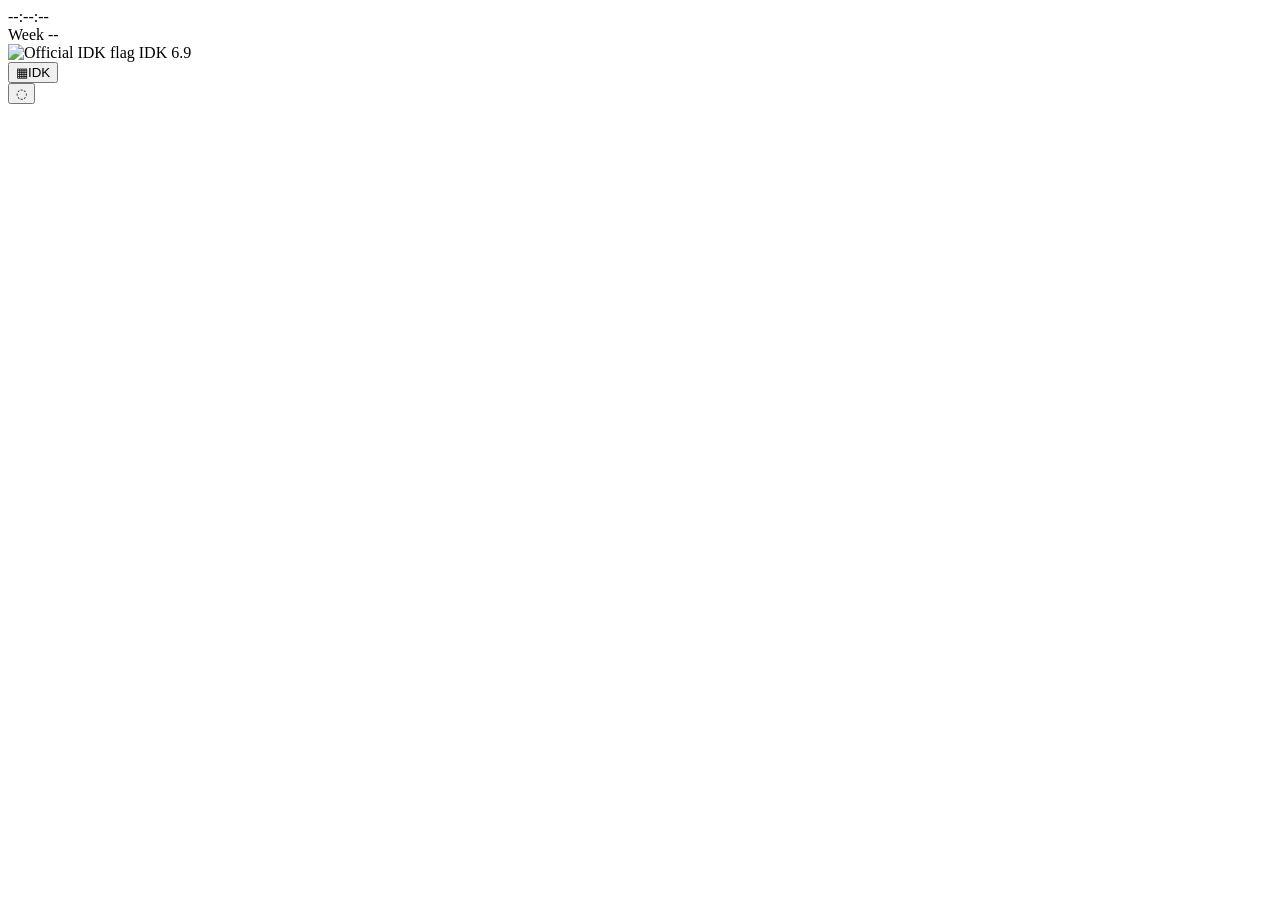
==== desktop.html @ f0ab27de "Add files via upload" ====
<!DOCTYPE html>
<html lang="en">
<head>
<meta charset="utf-8">
<meta name="viewport" content="width=device-width, initial-scale=1">
<title>IDK 6.9</title>
<link rel="icon" href="assets/ugs-icon.jpeg">
<link rel="stylesheet" href="css/style.css">
</head>
<body>
  <div id="desktop">
    <div id="busy-cursor" aria-hidden="true"><span></span></div>
    <section id="account-lock" hidden aria-labelledby="account-lock-title">
      <div class="account-lock-card">
        <img id="account-lock-avatar" alt="">
        <div class="account-lock-kicker">Saved desktop account</div>
        <h1 id="account-lock-title">Welcome back</h1>
        <p>Enter your password to unlock this desktop.</p>
        <form id="account-lock-form">
          <input id="account-lock-password" type="password" autocomplete="current-password" placeholder="Password" required>
          <button class="btn" type="submit">Unlock</button>
        </form>
        <div id="account-lock-error" class="account-lock-error" aria-live="polite"></div>
      </div>
    </section>
    <div id="clock">
      <div id="clock-time">--:--:--</div>
      <div id="clock-date"></div>
      <div id="clock-week">Week --</div>
    </div>

    <div id="flag-badge" title="Official IDK flag">
      <img src="assets/official-flag.jpg" alt="Official IDK flag">
      <span>IDK 6.9</span>
    </div>

    <button id="account-badge" type="button" hidden aria-label="Open account settings">
      <span class="account-avatar"><img id="account-avatar-image" alt=""></span>
      <span class="account-copy"><strong id="account-name-label">Guest</strong><small>Saved account</small></span>
    </button>

    <button id="start-toggle" type="button" aria-expanded="false" aria-controls="start-menu">
      <span class="start-mark">▦</span><span>IDK</span>
    </button>
    <section id="start-menu" hidden aria-label="Start menu">
      <div class="start-heading"><strong>IDK 6.9</strong><span>Applications</span></div>
      <input id="start-search" class="field" type="search" placeholder="Search apps…" aria-label="Search apps">
      <div class="recent-heading"><span>Recent</span></div>
      <div id="start-recent" class="recent-apps"></div>
      <div id="start-apps"></div>
    </section>

    <div id="icons"></div>
    <div id="windows"></div>

      <div id="dock"></div>
      <div id="notifications" aria-live="polite" aria-atomic="false"></div>
      <button id="notification-toggle" type="button" aria-expanded="false" aria-controls="notifications-panel" aria-label="Open notifications">
        <span>◌</span><b id="notification-count" hidden>0</b>
      </button>
      <section id="notifications-panel" hidden aria-label="Notifications">
        <div class="notification-panel-heading"><strong>Notifications</strong><button id="notifications-clear" type="button">Clear all</button></div>
        <div id="notification-list"></div>
      </section>
    </div>

  <template id="window-template">
    <section class="window">
      <header class="titlebar">
        <span class="title"></span>
        <div class="controls">
          <button class="ctrl min" title="Minimize">&#8211;</button>
          <button class="ctrl max" title="Maximize">&#9723;</button>
          <button class="ctrl close" title="Close">&times;</button>
        </div>
      </header>
      <div class="content"></div>
      <div class="resizer"></div>
    </section>
  </template>

  <script src="js/proxy.js"></script>
  <script src="js/system-apps.js"></script>
  <script src="js/apps.js"></script>
  <script src="js/os.js"></script>
</body>
</html>
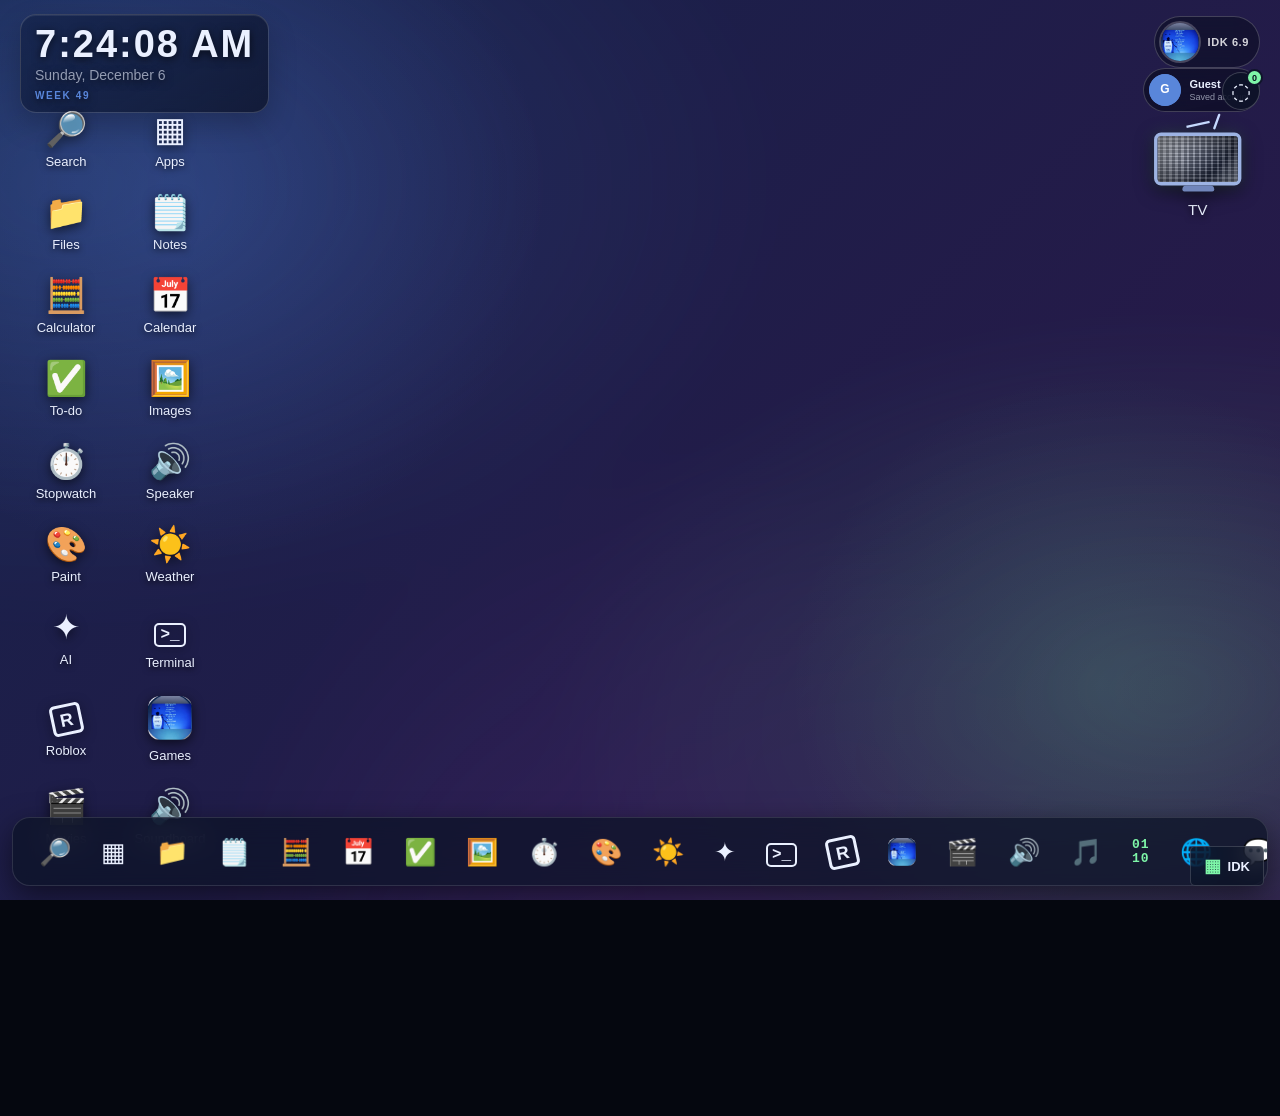
==== commit f51c39ed: "Add files via upload" ====
--- a/desktop.html
+++ b/desktop.html
@@ -4,8 +4,8 @@
 <meta charset="utf-8">
 <meta name="viewport" content="width=device-width, initial-scale=1">
 <title>IDK 6.9</title>
-<link rel="icon" href="assets/ugs-icon.jpeg">
-<link rel="stylesheet" href="css/style.css">
+<link rel="icon" href="ugs-icon.jpeg">
+<link rel="stylesheet" href="style.css">
 </head>
 <body>
   <div id="desktop">
@@ -30,7 +30,7 @@
     </div>
 
     <div id="flag-badge" title="Official IDK flag">
-      <img src="assets/official-flag.jpg" alt="Official IDK flag">
+      <img src="official-flag.jpg" alt="Official IDK flag">
       <span>IDK 6.9</span>
     </div>
 
@@ -79,9 +79,9 @@
     </section>
   </template>
 
-  <script src="js/proxy.js"></script>
-  <script src="js/system-apps.js"></script>
-  <script src="js/apps.js"></script>
-  <script src="js/os.js"></script>
+  <script src="proxy.js"></script>
+  <script src="system-apps.js"></script>
+  <script src="apps.js"></script>
+  <script src="os.js"></script>
 </body>
 </html>
--- a/style.css
+++ b/style.css
@@ -0,0 +1,900 @@
+:root {
+  --accent: #5986da;
+  --panel: rgba(12, 18, 38, 0.72);
+  --panel-solid: #0d1226;
+  --text: #eaf0ff;
+  --muted: rgba(234, 240, 255, 0.6);
+}
+
+#desktop[data-theme="neon"] { --accent: #7ef6a8; --panel: rgba(3, 24, 28, .78); --panel-solid: #061c22; }
+#desktop[data-theme="sunset"] { --accent: #ff9b62; --panel: rgba(39, 18, 34, .78); --panel-solid: #261326; --text: #fff1e9; }
+#desktop[data-theme="mono"] { --accent: #d7d7d7; --panel: rgba(25, 25, 25, .82); --panel-solid: #171717; --text: #f2f2f2; --muted: rgba(242, 242, 242, .6); }
+#desktop[data-theme="ocean"] { --accent: #55d6ff; --panel: rgba(5, 28, 49, .8); --panel-solid: #071d32; --text: #e5f8ff; --muted: rgba(229, 248, 255, .62); }
+#desktop[data-theme="forest"] { --accent: #a5e85f; --panel: rgba(12, 35, 24, .8); --panel-solid: #0b2118; --text: #f0ffe8; --muted: rgba(240, 255, 232, .62); }
+#desktop[data-theme="candy"] { --accent: #ff71c8; --panel: rgba(48, 19, 58, .8); --panel-solid: #291333; --text: #fff0fb; --muted: rgba(255, 240, 251, .64); }
+
+* { box-sizing: border-box; }
+
+html, body {
+  margin: 0;
+  height: 100%;
+  overflow: hidden;
+  font-family: -apple-system, BlinkMacSystemFont, "Segoe UI", Arial, sans-serif;
+  color: var(--text);
+  background: #05070f;
+  user-select: none;
+}
+
+#desktop { 
+  position: relative;
+  isolation: isolate;
+  height: 100%;
+  width: 100%;
+  background-image: var(--wallpaper, linear-gradient(135deg, #16224a, #2b1748));
+  background-size: cover;
+  background-position: center;
+}
+
+#account-lock {
+  position: absolute;
+  inset: 0;
+  z-index: 100;
+  display: grid;
+  place-items: center;
+  padding: 24px;
+  background: rgba(3, 6, 18, .72);
+  backdrop-filter: blur(22px);
+}
+#account-lock[hidden] { display: none; }
+.account-lock-card { width: min(380px, 100%); padding: 30px; border: 1px solid rgba(255, 255, 255, .2); border-radius: 18px; background: linear-gradient(145deg, rgba(24, 37, 78, .92), rgba(7, 12, 29, .92)); box-shadow: 0 24px 70px rgba(0, 0, 0, .45); text-align: center; }
+.account-lock-card img { width: 82px; height: 82px; margin-bottom: 16px; border: 3px solid rgba(255, 255, 255, .2); border-radius: 50%; object-fit: cover; }
+.account-lock-kicker { color: var(--accent); font-size: 10px; font-weight: 800; letter-spacing: 1.8px; text-transform: uppercase; }
+.account-lock-card h1 { margin: 7px 0 5px; font-size: 24px; }
+.account-lock-card p { margin: 0 0 20px; color: var(--muted); font-size: 12px; }
+.account-lock-card form { display: flex; gap: 8px; }
+.account-lock-card input { flex: 1; min-width: 0; padding: 10px 12px; border: 1px solid rgba(255, 255, 255, .2); border-radius: 9px; outline: 0; color: var(--text); background: rgba(0, 0, 0, .25); font: inherit; }
+.account-lock-card input:focus { border-color: var(--accent); }
+.account-lock-error { min-height: 18px; margin-top: 10px; color: #ff9c9c; font-size: 11px; }
+
+#desktop::before {
+  position: absolute;
+  inset: 0;
+  z-index: -1;
+  background: radial-gradient(circle at 14% 22%, rgba(86, 143, 255, .2), transparent 28%), radial-gradient(circle at 86% 76%, rgba(126, 246, 168, .12), transparent 24%);
+  content: '';
+  pointer-events: none;
+  animation: ambient-drift 16s ease-in-out infinite alternate;
+}
+
+#desktop::after {
+  position: absolute;
+  inset: -24%;
+  z-index: -1;
+  background: radial-gradient(ellipse at 20% 30%, rgba(89, 134, 218, .24), transparent 34%), radial-gradient(ellipse at 78% 68%, rgba(126, 246, 168, .18), transparent 30%), radial-gradient(ellipse at 50% 100%, rgba(211, 103, 255, .14), transparent 36%);
+  content: '';
+  filter: blur(22px);
+  opacity: .8;
+  animation: desktop-aurora 24s ease-in-out infinite alternate;
+  pointer-events: none;
+}
+
+#desktop.loading, #desktop.loading * { cursor: progress !important; }
+#busy-cursor {
+  position: fixed;
+  z-index: 1000;
+  width: 22px;
+  height: 22px;
+  pointer-events: none;
+  opacity: 0;
+  transform: scale(.7);
+  transition: opacity .15s ease, transform .15s ease;
+}
+#busy-cursor.show { opacity: 1; transform: scale(1); }
+#busy-cursor span {
+  display: block;
+  width: 16px;
+  height: 16px;
+  border: 3px solid rgba(255,255,255,.42);
+  border-top-color: #66baff;
+  border-right-color: #2d8cff;
+  border-radius: 50%;
+  box-shadow: 0 0 8px rgba(45,140,255,.85);
+  animation: busy-spin .8s linear infinite;
+}
+
+#clock {
+  position: absolute;
+  top: 14px;
+  left: 20px;
+  padding: 10px 14px 11px;
+  border: 1px solid rgba(255, 255, 255, .16);
+  border-radius: 16px;
+  background: linear-gradient(145deg, rgba(20, 35, 74, .75), rgba(7, 11, 26, .64));
+  backdrop-filter: blur(14px);
+  box-shadow: 0 12px 28px rgba(0, 0, 0, .22), inset 0 1px 0 rgba(255, 255, 255, .08);
+  text-shadow: 0 2px 8px rgba(0, 0, 0, 0.7);
+  pointer-events: none;
+}
+
+#clock-time { font-size: 38px; font-weight: 700; font-variant-numeric: tabular-nums; letter-spacing: 2px; line-height: 1; }
+#clock-date { font-size: 14px; color: var(--muted); margin-top: 4px; }
+#clock-week { margin-top: 7px; color: var(--accent); font-size: 10px; font-weight: 800; letter-spacing: 1.6px; text-transform: uppercase; }
+
+#flag-badge {
+  position: absolute;
+  top: 16px;
+  right: 20px;
+  z-index: 1;
+  display: flex;
+  align-items: center;
+  gap: 9px;
+  padding: 6px 10px 6px 6px;
+  border: 1px solid rgba(255, 255, 255, .2);
+  border-radius: 999px;
+  background: rgba(5, 9, 22, .46);
+  backdrop-filter: blur(10px);
+  color: rgba(255, 255, 255, .82);
+  font-size: 11px;
+  font-weight: 700;
+  letter-spacing: .6px;
+}
+#flag-badge img { width: 38px; height: 38px; border-radius: 50%; object-fit: cover; box-shadow: 0 0 0 2px rgba(255, 255, 255, .22); }
+
+#account-badge {
+  position: absolute;
+  top: 68px;
+  right: 20px;
+  z-index: 2;
+  display: flex;
+  align-items: center;
+  gap: 8px;
+  max-width: 210px;
+  padding: 5px 10px 5px 5px;
+  border: 1px solid rgba(255, 255, 255, .2);
+  border-radius: 999px;
+  color: var(--text);
+  background: rgba(5, 9, 22, .52);
+  backdrop-filter: blur(10px);
+  font: inherit;
+  text-align: left;
+  cursor: pointer;
+}
+#account-badge:hover, #account-badge:focus-visible { border-color: var(--accent); outline: none; background: rgba(5, 9, 22, .72); }
+.account-avatar, .account-avatar img { display: block; width: 32px; height: 32px; border-radius: 50%; }
+.account-avatar { flex: 0 0 32px; overflow: hidden; background: var(--accent); }
+.account-avatar img { object-fit: cover; }
+.account-copy { display: flex; min-width: 0; flex-direction: column; gap: 2px; }
+.account-copy strong, .account-copy small { overflow: hidden; text-overflow: ellipsis; white-space: nowrap; }
+.account-copy strong { font-size: 11px; }
+.account-copy small { color: var(--muted); font-size: 9px; }
+
+#start-toggle {
+  position: absolute;
+  bottom: 14px;
+  right: 16px;
+  z-index: 40;
+  display: flex;
+  align-items: center;
+  gap: 7px;
+  padding: 10px 13px;
+  border: 1px solid rgba(255, 255, 255, .16);
+  border-radius: 5px;
+  color: var(--text);
+  background: var(--panel);
+  backdrop-filter: blur(14px);
+  font-family: inherit;
+  font-size: 13px;
+  font-weight: 700;
+  cursor: pointer;
+  transition: transform .15s ease, background .15s ease;
+}
+#start-toggle:hover, #start-toggle[aria-expanded="true"] { transform: translateY(-2px); background: rgba(89, 134, 218, .42); }
+.start-mark { color: #7ef6a8; font-size: 18px; line-height: 1; }
+#start-menu {
+  position: absolute;
+  bottom: 70px;
+  right: 16px;
+  z-index: 39;
+  width: min(390px, calc(100% - 32px));
+  max-height: min(620px, 72vh);
+  padding: 14px;
+  overflow: auto;
+  border: 1px solid rgba(255, 255, 255, .16);
+  border-radius: 5px;
+  background: linear-gradient(180deg, rgba(32, 95, 176, .98), rgba(10, 39, 94, .98));
+  box-shadow: 0 22px 60px rgba(0, 0, 0, .55), inset 0 0 0 1px rgba(255, 255, 255, .1);
+  backdrop-filter: blur(18px);
+  animation: start-menu-in .2s cubic-bezier(.22, 1, .36, 1) both;
+}
+.start-heading { display: flex; align-items: baseline; justify-content: space-between; gap: 10px; margin: -14px -14px 12px; padding: 12px 14px; background: linear-gradient(90deg, #0b5ec7, #4a9df3); color: #fff; text-shadow: 0 1px 2px rgba(0, 0, 0, .35); }
+.start-heading span { color: var(--muted); font-size: 11px; }
+#start-menu > .field { width: 100%; margin-bottom: 10px; }
+#start-apps { display: grid; grid-template-columns: repeat(2, minmax(0, 1fr)); gap: 7px; }
+.start-app { display: flex; align-items: center; gap: 8px; min-width: 0; padding: 9px; border: 1px solid rgba(255, 255, 255, .09); border-radius: 9px; color: var(--text); background: rgba(255, 255, 255, .06); text-align: left; font: inherit; cursor: pointer; transition: transform .12s ease, background .12s ease; }
+.start-app:hover { transform: translateY(-2px); background: rgba(89, 134, 218, .3); }
+.start-app.danger:hover { background: rgba(238, 95, 86, .35); }
+.start-app-glyph { display: grid; flex: 0 0 24px; place-items: center; font-size: 19px; }
+.recent-heading { margin: 8px 3px 6px; color: rgba(255, 255, 255, .72); font-size: 10px; font-weight: 800; letter-spacing: 1px; text-transform: uppercase; }
+.recent-apps { display: grid; grid-template-columns: repeat(2, minmax(0, 1fr)); gap: 7px; margin-bottom: 12px; }
+.recent-app { display: flex; align-items: center; gap: 8px; min-width: 0; padding: 8px; border: 1px solid rgba(255, 255, 255, .12); border-radius: 5px; color: #fff; background: rgba(0, 0, 0, .16); text-align: left; font: inherit; cursor: pointer; }
+.recent-app:hover { background: rgba(255, 255, 255, .14); }
+.recent-app-glyph { display: grid; flex: 0 0 24px; place-items: center; font-size: 18px; }
+.recent-empty { grid-column: 1 / -1; padding: 8px 2px; color: rgba(255, 255, 255, .55); font-size: 11px; }
+
+#notifications { position: absolute; top: 74px; right: 18px; z-index: 80; display: flex; width: min(330px, calc(100% - 36px)); flex-direction: column; gap: 8px; pointer-events: none; }
+.notification { position: relative; padding: 12px 34px 12px 13px; border: 1px solid rgba(126, 246, 168, .3); border-radius: 11px; background: rgba(8, 14, 29, .9); box-shadow: 0 12px 28px rgba(0, 0, 0, .35); backdrop-filter: blur(12px); pointer-events: auto; animation: notification-in .25s cubic-bezier(.22, 1, .36, 1) both; }
+.notification strong { display: block; margin-bottom: 4px; color: #7ef6a8; font-size: 12px; }
+.notification p { margin: 0; color: var(--text); font-size: 12px; line-height: 1.4; }
+.notification-close { position: absolute; top: 7px; right: 8px; border: 0; color: var(--muted); background: none; font-size: 18px; cursor: pointer; }
+#notification-toggle { position: absolute; top: 72px; right: 20px; z-index: 39; display: grid; width: 38px; height: 38px; place-items: center; border: 1px solid rgba(255, 255, 255, .2); border-radius: 50%; color: var(--text); background: var(--panel); backdrop-filter: blur(12px); font-size: 23px; cursor: pointer; }
+#notification-toggle:hover, #notification-toggle[aria-expanded="true"] { background: rgba(89, 134, 218, .42); }
+#notification-toggle b { position: absolute; top: -4px; right: -4px; display: grid; min-width: 17px; height: 17px; place-items: center; border: 2px solid #10152b; border-radius: 999px; color: #081020; background: #7ef6a8; font-size: 9px; }
+#notifications-panel { position: absolute; top: 116px; right: 18px; z-index: 79; width: min(350px, calc(100% - 36px)); max-height: min(520px, calc(100% - 150px)); overflow: auto; border: 1px solid rgba(255, 255, 255, .16); border-radius: 14px; background: rgba(8, 14, 29, .94); box-shadow: 0 22px 60px rgba(0, 0, 0, .55); backdrop-filter: blur(18px); }
+.notification-panel-heading { display: flex; align-items: center; justify-content: space-between; padding: 14px; border-bottom: 1px solid rgba(255, 255, 255, .1); }
+.notification-panel-heading strong { font-size: 14px; }
+.notification-panel-heading button { border: 0; color: var(--muted); background: none; font: inherit; font-size: 11px; cursor: pointer; }
+.notification-panel-heading button:hover { color: var(--text); }
+#notification-list { display: flex; flex-direction: column; }
+.notification-center-item { position: relative; padding: 12px 14px 11px; border-bottom: 1px solid rgba(255, 255, 255, .08); }
+.notification-center-item strong { display: block; margin-bottom: 4px; color: #7ef6a8; font-size: 12px; }
+.notification-center-item p { margin: 0 0 6px; color: var(--text); font-size: 12px; line-height: 1.4; }
+.notification-center-item time { color: var(--muted); font-size: 10px; }
+
+#icons {
+  position: absolute;
+  top: 106px;
+  left: 20px;
+  display: grid;
+  grid-template-columns: repeat(2, var(--icon-size, 92px));
+  gap: 14px 12px;
+  max-height: calc(100% - 150px);
+  overflow-y: auto;
+}
+
+.desktop-icon {
+  width: var(--icon-size, 92px);
+  background: none;
+  border: 0;
+  color: var(--text);
+  cursor: pointer;
+  display: flex;
+  flex-direction: column;
+  align-items: center;
+  gap: 8px;
+  padding: 6px;
+  border-radius: 12px;
+  font: inherit;
+  animation: desktop-item-in .42s cubic-bezier(.22, 1, .36, 1) both;
+  touch-action: none;
+}
+
+#desktop[data-icon-size="compact"] { --icon-size: 76px; }
+#desktop[data-icon-size="large"] { --icon-size: 110px; }
+
+.desktop-icon:nth-child(2) { animation-delay: .04s; }
+.desktop-icon:nth-child(3) { animation-delay: .08s; }
+.desktop-icon:nth-child(4) { animation-delay: .12s; }
+.desktop-icon:nth-child(5) { animation-delay: .16s; }
+.desktop-icon:nth-child(6) { animation-delay: .2s; }
+.desktop-icon:nth-child(7) { animation-delay: .24s; }
+.desktop-icon:nth-child(8) { animation-delay: .28s; }
+.desktop-icon:nth-child(9) { animation-delay: .32s; }
+
+.desktop-icon:hover, .desktop-icon:focus-visible { background: rgba(255, 255, 255, 0.12); outline: none; }
+.desktop-icon.dragging { opacity: .58; transform: scale(.94); }
+#icons.dragging .desktop-icon:not(.dragging) { transition: transform .12s ease; }
+.desktop-icon .glyph { font-size: 34px; line-height: 1; filter: drop-shadow(0 3px 6px rgba(0,0,0,.6)); }
+.desktop-icon .glyph img { width: 44px; height: 44px; border-radius: 12px; object-fit: cover; display: block; }
+.dock-btn img { width: 28px; height: 28px; border-radius: 8px; object-fit: cover; display: block; }
+.desktop-icon .label { font-size: 13px; text-shadow: 0 2px 6px rgba(0,0,0,.8); }
+.desktop-icon.tv-desktop .glyph { position: relative; display: block; width: 76px; height: 58px; filter: drop-shadow(0 4px 7px rgba(0,0,0,.65)); }
+#icons .desktop-icon.tv-desktop { position: fixed; top: 116px; right: 28px; z-index: 4; opacity: 1; animation: none; transform: scale(1.18); transform-origin: top right; }
+.tv-antenna { position: absolute; top: 0; left: 29px; width: 20px; height: 9px; border-top: 2px solid #c7d8ff; transform: rotate(-12deg); }
+.tv-antenna::after { position: absolute; top: -7px; right: -7px; width: 2px; height: 14px; border-radius: 2px; background: #c7d8ff; content: ''; transform: rotate(32deg); }
+.tv-screen { position: absolute; top: 8px; left: 1px; display: block; width: 74px; height: 45px; overflow: hidden; border: 3px solid #9db3e3; border-radius: 6px; background: #070b1c; box-shadow: inset 0 0 0 2px #151d3a, 0 0 12px rgba(126, 246, 168, .15); }
+.tv-screen iframe { display: block; width: 100%; height: 100%; border: 0; pointer-events: none; }
+.tv-static { display: block; width: 100%; height: 100%; background-color: #78839e; background-image: repeating-linear-gradient(0deg, rgba(255,255,255,.16) 0 1px, rgba(0,0,0,.16) 1px 3px), repeating-linear-gradient(90deg, rgba(255,255,255,.24) 0 2px, rgba(0,0,0,.2) 2px 5px), linear-gradient(135deg, #dce2ef, #28314b 45%, #b5c2dd 65%, #1a2440); background-size: 100% 100%, 100% 100%, 160% 160%; animation: tv-static .14s steps(3, end) infinite; }
+.tv-static::after { display: block; width: 100%; height: 100%; background: radial-gradient(ellipse at center, transparent 25%, rgba(0,0,0,.44)); content: ''; }
+.tv-screen.live::after { position: absolute; inset: 0; background: repeating-linear-gradient(180deg, transparent 0 6px, rgba(126, 246, 168, .11) 7px, transparent 8px); content: ''; opacity: .7; animation: tv-scan 2.8s linear infinite; pointer-events: none; }
+.tv-screen.live { border-color: #7ef6a8; box-shadow: 0 0 0 2px rgba(126, 246, 168, .18), 0 0 18px rgba(126, 246, 168, .35); }
+.tv-live .label { color: #7ef6a8; }
+.tv-stand { position: absolute; bottom: 0; left: 25px; width: 27px; height: 5px; border-radius: 4px 4px 2px 2px; background: #7186bb; }
+.tv-remote { display: flex; width: 78px; align-items: center; justify-content: center; gap: 3px; margin-top: 4px; flex-wrap: wrap; }
+.tv-remote[hidden] { display: none; }
+.tv-remote button { width: 22px; height: 20px; padding: 0; border: 1px solid rgba(255, 255, 255, .2); border-radius: 6px; color: var(--text); background: rgba(5, 9, 22, .72); font: inherit; font-size: 10px; cursor: pointer; }
+.tv-remote button:hover { border-color: rgba(126, 246, 168, .65); color: #7ef6a8; background: rgba(89, 134, 218, .45); }
+
+#dock {
+  position: absolute;
+  bottom: 14px;
+  left: 50%;
+  transform: translateX(-50%);
+  display: flex;
+  gap: 10px;
+  padding: 10px 16px;
+  background: var(--panel);
+  backdrop-filter: blur(14px);
+  border: 1px solid rgba(255, 255, 255, 0.12);
+  border-radius: 18px;
+  box-shadow: 0 10px 30px rgba(0, 0, 0, 0.5);
+  max-width: calc(100% - 24px);
+  overflow-x: auto;
+}
+
+#desktop[data-dock="left"] #dock, #desktop[data-dock="right"] #dock {
+  top: 14px;
+  bottom: 14px;
+  max-width: 86px;
+  flex-direction: column;
+  overflow-x: hidden;
+  overflow-y: auto;
+  transform: none;
+}
+#desktop[data-dock="left"] #dock { left: 14px; }
+#desktop[data-dock="right"] #dock { right: 14px; left: auto; }
+#desktop[data-dock="right"] #start-toggle { right: 110px; }
+#desktop[data-dock="right"] #start-menu { right: 110px; }
+
+.dock-btn {
+  background: none;
+  border: 0;
+  color: var(--text);
+  font-size: 26px;
+  line-height: 1;
+  padding: 8px 10px;
+  border-radius: 12px;
+  cursor: pointer;
+  animation: dock-item-in .36s cubic-bezier(.22, 1, .36, 1) both;
+  transition: transform .15s ease, background .15s ease;
+}
+
+.dock-btn:nth-child(2) { animation-delay: .04s; }
+.dock-btn:nth-child(3) { animation-delay: .08s; }
+.dock-btn:nth-child(4) { animation-delay: .12s; }
+.dock-btn:nth-child(5) { animation-delay: .16s; }
+.dock-btn:nth-child(6) { animation-delay: .2s; }
+.dock-btn:nth-child(7) { animation-delay: .24s; }
+.dock-btn:nth-child(8) { animation-delay: .28s; }
+.dock-btn:nth-child(9) { animation-delay: .32s; }
+.dock-btn:nth-child(10) { animation-delay: .36s; }
+
+.dock-btn:hover { transform: translateY(-6px) scale(1.1); background: rgba(255, 255, 255, 0.12); }
+.dock-btn.running { background: rgba(89, 134, 218, 0.35); }
+.dock-btn.danger:hover { background: rgba(238, 95, 86, 0.35); }
+.dock-media { display: flex; align-items: center; gap: 5px; min-width: 0; margin-left: 2px; padding-left: 9px; border-left: 1px solid rgba(255, 255, 255, .15); }
+.dock-media-btn { width: 27px; height: 27px; flex: 0 0 27px; padding: 0; border: 0; border-radius: 8px; color: var(--text); background: rgba(255, 255, 255, .08); font: inherit; font-size: 12px; cursor: pointer; }
+.dock-media-btn:hover { background: rgba(89, 134, 218, .45); }
+.dock-media-volume { width: 72px; accent-color: var(--accent); }
+.dock-media-label { display: block; max-width: 130px; overflow: hidden; color: var(--muted); font-size: 10px; text-overflow: ellipsis; white-space: nowrap; }
+#desktop[data-dock="left"] .dock-media, #desktop[data-dock="right"] .dock-media { flex-direction: column; margin: 2px 0 0; padding: 9px 0 0; border-top: 1px solid rgba(255, 255, 255, .15); border-left: 0; }
+#desktop[data-dock="left"] .dock-media-label, #desktop[data-dock="right"] .dock-media-label { max-width: 70px; }
+#desktop[data-dock="left"] .dock-media-volume, #desktop[data-dock="right"] .dock-media-volume { width: 62px; }
+.binary {
+  display: inline-block;
+  font-family: "SFMono-Regular", Menlo, Consolas, monospace;
+  font-size: 13px;
+  font-weight: 700;
+  line-height: 1.05;
+  letter-spacing: 1px;
+  color: #7ef6a8;
+}
+.desktop-icon .binary { font-size: 17px; }
+
+.player-app .audio { width: 100%; margin-bottom: 8px; }
+.player-app .now-playing { margin: 0 0 16px; font-size: 13px; overflow-wrap: anywhere; }
+.audio-visualizer { display: flex; align-items: end; justify-content: center; gap: 4px; height: 58px; margin: 4px 0 22px; padding: 8px 12px; border: 1px solid rgba(126, 246, 168, .14); border-radius: 12px; background: linear-gradient(180deg, rgba(126, 246, 168, .1), rgba(89, 134, 218, .05)); }
+.audio-bar { display: block; width: 5px; min-height: 8px; height: 12px; border-radius: 99px 99px 3px 3px; background: linear-gradient(180deg, #7ef6a8, var(--accent)); transition: height .1s ease-out; }
+.speaker-app { display: flex; min-height: 100%; flex-direction: column; align-items: center; gap: 16px; padding: 22px; background: radial-gradient(circle at 50% 0%, rgba(89, 134, 218, .2), transparent 52%), rgba(6, 11, 27, .45); text-align: center; }
+.speaker-title { margin: 0; font-size: 20px; }
+.speaker-status { max-width: 100%; overflow: hidden; color: var(--muted); font-size: 12px; text-overflow: ellipsis; white-space: nowrap; }
+.speaker-woofer { position: relative; display: grid; width: 250px; height: 250px; place-items: center; border: 2px solid rgba(255, 255, 255, .12); border-radius: 50%; background: radial-gradient(circle, rgba(0, 0, 0, .85) 0 42%, rgba(89, 134, 218, .22) 43% 44%, rgba(0, 0, 0, .4) 45% 64%, rgba(126, 246, 168, .12) 65% 66%, rgba(0, 0, 0, .42) 67%); box-shadow: 0 0 0 12px rgba(255, 255, 255, .035), 0 18px 45px rgba(0, 0, 0, .5); transform: scale(calc(1 + (var(--speaker-pulse, .34) * .08))); transition: transform .12s ease-out; }
+.speaker-woofer::before, .speaker-woofer::after { position: absolute; width: 100%; height: 100%; border: 1px solid rgba(126, 246, 168, .24); border-radius: inherit; content: ''; opacity: 0; }
+.speaker-app.playing .speaker-woofer::before { animation: speaker-ripple 1.45s ease-out infinite; }
+.speaker-app.playing .speaker-woofer::after { animation: speaker-ripple 1.45s .7s ease-out infinite; }
+.speaker-cone { width: 120px; height: 120px; border: 6px solid rgba(126, 246, 168, .7); border-radius: 50%; background: radial-gradient(circle at 42% 38%, #93ffbc, #1c7652 22%, #071020 64%); box-shadow: 0 0 30px rgba(126, 246, 168, calc(var(--speaker-pulse, .34) * .4)); }
+.speaker-app.playing .speaker-cone { animation: woofer-pulse .55s ease-in-out infinite alternate; }
+.speaker-level { width: min(320px, 100%); height: 7px; overflow: hidden; border-radius: 999px; background: rgba(255, 255, 255, .12); }
+.speaker-level span { display: block; width: 34%; height: 100%; border-radius: inherit; background: linear-gradient(90deg, var(--accent), #7ef6a8); transition: width .12s ease-out; }
+.speaker-spectrum { display: flex; align-items: end; justify-content: center; gap: 5px; width: min(320px, 100%); height: 46px; }
+.speaker-spectrum i { display: block; width: 7px; min-height: 8px; height: 10px; border-radius: 99px 99px 2px 2px; background: linear-gradient(180deg, #7ef6a8, var(--accent)); transition: height .12s ease-out; }
+.speaker-volume-label { display: flex; align-items: center; gap: 12px; width: min(320px, 100%); color: var(--muted); font-size: 12px; }
+.speaker-volume { flex: 1; accent-color: var(--accent); }
+
+.window {
+  position: absolute;
+  min-width: 320px;
+  min-height: 220px;
+  display: flex;
+  flex-direction: column;
+  background: var(--panel-solid);
+  border: 1px solid rgba(255, 255, 255, 0.14);
+  border-radius: 14px;
+  box-shadow: 0 24px 60px rgba(0, 0, 0, 0.6);
+  overflow: hidden;
+  animation: window-in .24s cubic-bezier(.22, 1, .36, 1) both;
+  transition: border-color .18s ease, box-shadow .18s ease;
+}
+
+.window.focused { border-color: rgba(126, 172, 255, .52); box-shadow: 0 26px 70px rgba(0, 0, 0, .7), 0 0 0 1px rgba(89, 134, 218, .18); }
+.window.minimized { display: none; }
+.window.maximized { top: 0 !important; left: 0 !important; width: 100% !important; height: calc(100% - 84px) !important; border-radius: 0; }
+.window.snapped-left, .window.snapped-right { top: 0 !important; width: 50% !important; height: calc(100% - 84px) !important; border-radius: 0; }
+.window.snapped-left { left: 0 !important; }
+.window.snapped-right { left: 50% !important; }
+
+.titlebar {
+  display: flex;
+  align-items: center;
+  justify-content: space-between;
+  gap: 12px;
+  padding: 8px 12px;
+  background: rgba(255, 255, 255, 0.07);
+  cursor: move;
+}
+
+.titlebar .title { font-size: 14px; font-weight: 600; }
+.controls { display: flex; gap: 6px; }
+
+.ctrl {
+  width: 22px;
+  height: 22px;
+  border: 0;
+  border-radius: 50%;
+  cursor: pointer;
+  color: #0b0f1c;
+  font-size: 13px;
+  line-height: 1;
+}
+
+.ctrl.min { background: #f6c344; }
+.ctrl.max { background: #4ec06a; }
+.ctrl.close { background: #ee5f56; }
+
+.content { flex: 1; overflow: auto; position: relative; }
+.content iframe { width: 100%; height: 100%; border: 0; background: #000; }
+
+.resizer {
+  position: absolute;
+  right: 0;
+  bottom: 0;
+  width: 16px;
+  height: 16px;
+  cursor: nwse-resize;
+}
+
+.app { padding: 14px; user-select: text; }
+.app h2 { margin: 0 0 12px; font-size: 18px; }
+.app p { color: var(--muted); line-height: 1.5; }
+
+.apps-hub { padding: 22px; }
+.apps-description { margin: -4px 0 18px; }
+.app-grid {
+  display: grid;
+  grid-template-columns: repeat(auto-fill, minmax(190px, 1fr));
+  gap: 12px;
+}
+.app-card {
+  display: flex;
+  align-items: center;
+  gap: 12px;
+  min-height: 76px;
+  padding: 12px;
+  border: 1px solid rgba(255, 255, 255, 0.12);
+  border-radius: 12px;
+  background: rgba(255, 255, 255, 0.07);
+  color: var(--text);
+  text-align: left;
+  font: inherit;
+  cursor: pointer;
+  transition: transform .15s ease, background .15s ease, border-color .15s ease;
+}
+.app-card:hover, .app-card:focus-visible {
+  transform: translateY(-2px);
+  background: rgba(89, 134, 218, 0.28);
+  border-color: rgba(126, 246, 168, 0.55);
+  outline: none;
+}
+.app-icon {
+  display: grid;
+  flex: 0 0 42px;
+  place-items: center;
+  width: 42px;
+  height: 42px;
+  border-radius: 11px;
+  background: linear-gradient(135deg, var(--accent), #7ef6a8);
+  color: #071020;
+  font-size: 22px;
+  font-weight: 800;
+}
+.app-card-copy { display: flex; flex-direction: column; gap: 4px; min-width: 0; }
+.app-card-copy strong { font-size: 14px; }
+.app-card-copy small { color: var(--muted); font-size: 11px; }
+.roblox-glyph {
+  display: inline-grid;
+  place-items: center;
+  width: 31px;
+  height: 31px;
+  border: 3px solid currentColor;
+  border-radius: 5px;
+  font-family: Arial, sans-serif;
+  font-size: 18px;
+  font-weight: 900;
+  transform: rotate(-12deg);
+}
+
+.toolbar {
+  position: sticky;
+  top: 0;
+  display: flex;
+  gap: 8px;
+  padding: 10px 12px;
+  background: var(--panel-solid);
+  border-bottom: 1px solid rgba(255, 255, 255, 0.1);
+  z-index: 2;
+}
+
+.toolbar input[type="search"], .field {
+  flex: 1;
+  padding: 9px 12px;
+  border-radius: 9px;
+  border: 1px solid rgba(255, 255, 255, 0.18);
+  background: rgba(255, 255, 255, 0.06);
+  color: var(--text);
+  font: inherit;
+}
+
+.count { align-self: center; font-size: 12px; color: var(--muted); white-space: nowrap; }
+
+.tile-grid {
+  display: grid;
+  grid-template-columns: repeat(auto-fill, minmax(180px, 1fr));
+  gap: 10px;
+  padding: 12px;
+}
+
+.tile {
+  display: grid;
+  grid-template-columns: auto 1fr;
+  align-items: center;
+  gap: 3px 10px;
+  background: rgba(89, 134, 218, 0.9);
+  border: 0;
+  color: #fff;
+  font: inherit;
+  text-align: left;
+  padding: 12px 14px;
+  border-radius: 10px;
+  cursor: pointer;
+  transition: transform .15s ease, background .15s ease;
+  overflow-wrap: anywhere;
+}
+
+.tile:hover { background: #79aadb; transform: translateY(-2px); }
+.tile-icon { display: grid; grid-row: span 2; width: 42px; height: 42px; place-items: center; font-size: 24px; line-height: 1; }
+.tile-icon img { display: block; width: 42px; height: 42px; border-radius: 9px; object-fit: cover; box-shadow: 0 4px 10px rgba(0, 0, 0, .24); }
+.tile-fallback { display: grid; width: 42px; height: 42px; place-items: center; border: 1px solid rgba(255, 255, 255, .24); border-radius: 9px; background: linear-gradient(135deg, var(--accent), rgba(126, 246, 168, .65)); color: #071020; font-size: 22px; font-weight: 800; }
+.tile-title { overflow-wrap: anywhere; }
+.tile .sub { grid-column: 2; display: block; font-size: 11px; opacity: .8; }
+
+.empty-state { padding: 24px; color: var(--muted); text-align: center; line-height: 1.6; }
+.empty-state.blocked { display: flex; flex-direction: column; align-items: center; gap: 14px; padding-top: 60px; }
+
+.site-frame { display: flex; flex-direction: column; width: 100%; height: 100%; }
+.site-frame iframe { flex: 1; width: 100%; border: 0; background: #05070f; }
+.site-frame .empty-state { flex: 1; }
+.movie-source-status { align-self: center; padding: 4px 8px; border: 1px solid rgba(255, 255, 255, .14); border-radius: 999px; color: var(--muted); font-size: 10px; white-space: nowrap; }
+.movie-source-status.checking { color: #f6c344; }
+.movie-source-status.online { border-color: rgba(126, 246, 168, .3); color: #7ef6a8; }
+.movie-source-status.offline { border-color: rgba(238, 95, 86, .4); color: #ff9a91; }
+.movies-app { display: flex; height: 100%; min-height: 0; flex-direction: column; }
+.movies-app > .tabbed { flex: 1; min-height: 0; }
+.movies-toolbar { display: flex; align-items: center; justify-content: space-between; gap: 12px; padding: 11px 13px; border-bottom: 1px solid rgba(255, 255, 255, .1); background: rgba(255, 255, 255, .035); }
+.movies-heading { display: flex; min-width: 0; flex-direction: column; gap: 3px; }
+.movies-heading strong { font-size: 14px; }
+.movies-heading small { overflow: hidden; color: var(--muted); font-size: 11px; text-overflow: ellipsis; white-space: nowrap; }
+.movie-watchlist { padding: 12px 13px; border-bottom: 1px solid rgba(255, 255, 255, .1); background: rgba(6, 11, 27, .72); }
+.movie-watchlist-heading { display: flex; align-items: center; justify-content: space-between; gap: 12px; margin-bottom: 10px; }
+.movie-watchlist-heading > div { display: flex; min-width: 0; flex-direction: column; gap: 3px; }
+.movie-watchlist-heading strong { font-size: 13px; }
+.movie-watchlist-heading small { color: var(--muted); font-size: 11px; }
+.movie-watchlist-form { display: grid; grid-template-columns: minmax(120px, 1fr) minmax(180px, 1.6fr) 165px auto; gap: 7px; }
+.movie-watchlist-form .field { min-width: 0; }
+.movie-watchlist-feedback { display: block; min-height: 16px; margin-top: 7px; color: #7ef6a8; font-size: 11px; }
+.movie-watchlist-list { display: flex; max-height: min(220px, 30vh); flex-direction: column; gap: 7px; overflow-y: auto; }
+.movie-watchlist-section-title { margin: 5px 0 1px; color: var(--muted); font-size: 10px; letter-spacing: 1px; text-transform: uppercase; }
+.movie-watchlist-card { display: flex; align-items: center; justify-content: space-between; gap: 10px; padding: 8px 9px; border: 1px solid rgba(255, 255, 255, .1); border-radius: 9px; background: rgba(255, 255, 255, .055); }
+.movie-watchlist-copy { display: flex; min-width: 0; flex-direction: column; gap: 3px; }
+.movie-watchlist-copy strong { overflow: hidden; font-size: 12px; text-overflow: ellipsis; white-space: nowrap; }
+.movie-watchlist-copy small { color: var(--muted); font-size: 10px; }
+.movie-watchlist-actions { display: flex; flex: 0 0 auto; gap: 5px; }
+.movie-watchlist-actions .btn { padding: 6px 9px; font-size: 11px; }
+.movie-watchlist-empty { padding: 8px 0; color: var(--muted); font-size: 11px; }
+
+.chat-app { display: flex; flex-direction: column; height: 100%; }
+.chat-app .toolbar .field { flex: 1; }
+.chat-log {
+  flex: 1;
+  min-height: 0;
+  overflow-y: auto;
+  padding: 12px 16px;
+  display: flex;
+  flex-direction: column;
+  gap: 6px;
+}
+.chat-line { font-size: 14px; line-height: 1.45; overflow-wrap: anywhere; }
+.chat-line b { color: var(--accent); margin-right: 6px; }
+.chat-line.system { color: var(--muted); font-size: 12px; }
+.moderation-danger { background: #b74752; }
+.moderation-danger:hover { background: #d45b66; }
+.owner-panel { padding: 10px 12px; border-bottom: 1px solid rgba(255, 255, 255, .1); background: rgba(126, 246, 168, .06); }
+.owner-panel-heading { display: flex; align-items: baseline; justify-content: space-between; gap: 8px; margin-bottom: 8px; }
+.owner-panel-heading strong { font-size: 12px; }
+.owner-panel-heading span { color: var(--muted); font-size: 11px; }
+.owner-panel-controls { display: flex; flex-wrap: wrap; gap: 8px; }
+.moderation-target { flex: 1 1 180px; min-width: 150px; }
+.moderation-minutes { flex: 0 1 90px; }
+
+.tabbed { display: flex; flex-direction: column; height: 100%; }
+.tab-body { position: relative; flex: 1; min-height: 0; }
+.tab-body.is-loading::before { position: absolute; inset: 0; z-index: 3; display: grid; place-items: center; color: var(--muted); background: rgba(5, 7, 15, .38); content: 'Loading…'; font-size: 12px; pointer-events: none; }
+.tab-body.is-loading::after { position: absolute; top: 50%; left: 50%; z-index: 4; width: 28px; height: 28px; border: 3px solid rgba(255, 255, 255, .18); border-top-color: #7ef6a8; border-radius: 50%; content: ''; transform: translate(-50%, -145%); animation: busy-spin .75s linear infinite; pointer-events: none; }
+.tab-body.tab-swap { animation: tab-swap .24s ease both; }
+.btn.tab {
+  background: rgba(255, 255, 255, 0.08);
+  font-size: 13px;
+  transition: transform .15s ease, background .15s ease, box-shadow .15s ease;
+}
+.btn.tab:hover { transform: translateY(-1px); }
+.btn.tab.active { background: var(--accent); box-shadow: 0 4px 12px rgba(89,134,218,.3); }
+.btn {
+  background: var(--accent);
+  border: 0;
+  color: #fff;
+  font: inherit;
+  padding: 9px 14px;
+  border-radius: 9px;
+  cursor: pointer;
+}
+.btn:hover { background: #79aadb; }
+
+.settings-row { display: flex; flex-direction: column; gap: 6px; margin-bottom: 16px; }
+.settings-row label { font-size: 13px; color: var(--muted); }
+.settings-account { padding: 12px; border: 1px solid rgba(255, 255, 255, .1); border-radius: 10px; background: rgba(255, 255, 255, .045); }
+.settings-color { width: 42px; height: 34px; padding: 2px; border: 1px solid rgba(255, 255, 255, .18); border-radius: 7px; background: transparent; cursor: pointer; }
+.settings-grid { display: grid; grid-template-columns: minmax(110px, .7fr) 1fr; align-items: center; gap: 8px 12px; }
+.settings-grid label { margin: 0; }
+
+.system-app { display: flex; flex-direction: column; height: 100%; min-height: 0; color: var(--text); }
+.system-toolbar { display: flex; align-items: center; gap: 8px; min-height: 48px; padding: 9px 12px; border-bottom: 1px solid rgba(255, 255, 255, .1); background: var(--panel-solid); }
+.system-toolbar strong { font-size: 14px; }
+.toolbar-spacer { flex: 1; }
+.system-path { min-width: 0; overflow: hidden; color: var(--muted); font: 12px "SFMono-Regular", Menlo, Consolas, monospace; text-overflow: ellipsis; white-space: nowrap; }
+
+.file-list { flex: 1; min-height: 0; overflow-y: auto; padding: 12px; }
+.file-entry { display: flex; align-items: center; gap: 12px; width: 100%; padding: 12px; border: 1px solid transparent; border-radius: 10px; color: var(--text); background: transparent; text-align: left; }
+.file-entry:hover, .file-entry:focus-visible { border-color: rgba(111, 158, 255, .3); background: rgba(111, 158, 255, .12); outline: none; }
+.file-entry-icon { flex: 0 0 34px; font-size: 27px; text-align: center; }
+.file-entry-name { display: flex; min-width: 0; flex-direction: column; gap: 4px; }
+.file-entry-name strong { overflow-wrap: anywhere; font-size: 13px; }
+.file-entry-name small { color: var(--muted); font-size: 10px; }
+.file-editor-bar { display: flex; align-items: center; gap: 8px; padding-bottom: 10px; }
+.file-editor { flex: 1; width: 100%; min-height: 0; padding: 14px; border: 1px solid rgba(255, 255, 255, .16); border-radius: 10px; resize: none; outline: 0; color: var(--text); background: rgba(0, 0, 0, .26); font: 13px/1.55 "SFMono-Regular", Menlo, Consolas, monospace; }
+.file-editor:focus { border-color: var(--accent); }
+.file-search { min-width: 110px; max-width: 210px; }
+.files-app.drop-active .file-list { outline: 2px dashed #7ef6a8; outline-offset: -7px; background: rgba(126, 246, 168, .08); }
+.file-preview { display: flex; min-height: 100%; flex-direction: column; align-items: center; justify-content: center; gap: 10px; padding: 32px; text-align: center; }
+.file-preview-icon { font-size: 54px; filter: drop-shadow(0 8px 12px rgba(0, 0, 0, .35)); }
+.file-preview h3 { max-width: 100%; margin: 0; overflow-wrap: anywhere; }
+.file-preview p { max-width: 440px; margin: 0 0 8px; color: var(--muted); font-size: 12px; }
+.file-preview-actions { display: flex; flex-wrap: wrap; justify-content: center; gap: 8px; }
+.file-image-preview { max-width: min(100%, 460px); max-height: 330px; border-radius: 10px; object-fit: contain; box-shadow: 0 12px 30px rgba(0, 0, 0, .35); }
+.file-pdf-preview { width: min(100%, 600px); height: 330px; border: 0; border-radius: 8px; background: #fff; }
+
+.notes-grid { display: grid; flex: 1; min-height: 0; grid-template-columns: repeat(2, minmax(0, 1fr)); gap: 10px; padding: 12px; background: rgba(0, 0, 0, .12); }
+.notepad-card { display: flex; min-width: 0; min-height: 0; flex-direction: column; overflow: hidden; border: 1px solid rgba(255, 255, 255, .12); border-radius: 10px; background: rgba(0, 0, 0, .2); animation: note-card-in .3s cubic-bezier(.22, 1, .36, 1) both; }
+.notepad-card:nth-child(2) { animation-delay: .08s; }
+.notepad-toolbar { display: flex; align-items: center; gap: 8px; padding: 8px; border-bottom: 1px solid rgba(255, 255, 255, .1); background: rgba(255, 255, 255, .045); }
+.notes-title { min-width: 0; flex: 1; padding: 7px 8px; border: 1px solid transparent; border-radius: 7px; outline: 0; color: var(--text); background: transparent; font-family: inherit; font-size: 12px; font-weight: 700; }
+.notes-title:focus { border-color: var(--accent); background: rgba(255, 255, 255, .06); }
+.notes-area { flex: 1; width: 100%; min-height: 0; padding: 18px; border: 0; resize: none; outline: 0; color: var(--text); background: linear-gradient(rgba(255,255,255,.025) 1px, transparent 1px) 0 0 / 100% 28px, rgba(0, 0, 0, .16); font: 14px/28px "SFMono-Regular", Menlo, Consolas, monospace; }
+.notes-area::placeholder { color: rgba(234, 240, 255, .36); }
+
+.calculator-app { gap: 12px; padding: 18px; background: radial-gradient(circle at 20% 0%, rgba(89, 134, 218, .18), transparent 44%), rgba(6, 11, 27, .4); }
+.calculator-display { width: 100%; padding: 16px 14px; border: 1px solid rgba(255, 255, 255, .15); border-radius: 10px; outline: 0; color: var(--text); background: rgba(0, 0, 0, .3); font: 700 28px/1.2 "SFMono-Regular", Menlo, Consolas, monospace; text-align: right; }
+.calculator-grid { display: grid; flex: 1; min-height: 0; grid-template-columns: repeat(4, 1fr); gap: 8px; }
+.calc-key { min-height: 48px; border: 1px solid rgba(255, 255, 255, .1); border-radius: 9px; color: var(--text); background: rgba(255, 255, 255, .08); font-family: inherit; font-size: 17px; font-weight: 700; cursor: pointer; transition: transform .12s ease, background .12s ease; }
+.calc-key:hover { background: rgba(89, 134, 218, .42); transform: translateY(-2px); }
+.calc-key:active { transform: translateY(1px) scale(.97); }
+.calc-equals { grid-column: span 2; color: #071020; background: #7ef6a8; }
+
+.calendar-app { padding: 18px; }
+.calendar-toolbar { display: flex; align-items: center; justify-content: space-between; gap: 12px; margin-bottom: 14px; }
+.calendar-grid { display: grid; grid-template-columns: repeat(7, minmax(0, 1fr)); gap: 6px; }
+.calendar-weekday { padding: 5px 0; color: var(--muted); font-size: 10px; font-weight: 700; text-align: center; text-transform: uppercase; }
+.calendar-day { min-height: 48px; border: 1px solid rgba(255, 255, 255, .08); border-radius: 8px; color: var(--text); background: rgba(255, 255, 255, .05); font: inherit; cursor: pointer; transition: transform .12s ease, background .12s ease; }
+.calendar-day:not(.blank):hover { transform: translateY(-2px); background: rgba(89, 134, 218, .35); }
+.calendar-day.today { border-color: #7ef6a8; color: #071020; background: #7ef6a8; font-weight: 800; }
+.calendar-day.blank { border-color: transparent; background: transparent; }
+.todo-app { display: flex; min-height: 100%; flex-direction: column; gap: 12px; }
+.todo-compose { display: flex; gap: 8px; }
+.todo-list { display: flex; min-height: 0; flex-direction: column; gap: 7px; overflow-y: auto; }
+.todo-row { display: flex; align-items: center; gap: 9px; padding: 10px; border: 1px solid rgba(255, 255, 255, .1); border-radius: 9px; background: rgba(255, 255, 255, .06); }
+.todo-text { flex: 1; overflow-wrap: anywhere; font-size: 13px; }
+.todo-text.done { color: var(--muted); text-decoration: line-through; }
+.todo-remove { flex: 0 0 auto; padding: 5px 9px; }
+.stopwatch-app { display: flex; min-height: 100%; flex-direction: column; align-items: center; justify-content: center; gap: 22px; }
+.stopwatch-display { color: #7ef6a8; font: 700 48px/1 "SFMono-Regular", Menlo, Consolas, monospace; letter-spacing: 2px; text-shadow: 0 0 20px rgba(126, 246, 168, .2); }
+.stopwatch-actions { display: flex; gap: 8px; }
+.image-viewer-app { display: flex; min-height: 100%; flex-direction: column; gap: 10px; }
+.viewer-toolbar { display: flex; gap: 8px; }
+.image-gallery { display: flex; min-height: 70px; gap: 8px; overflow-x: auto; }
+.image-thumb { flex: 0 0 72px; height: 62px; padding: 3px; border: 1px solid rgba(255, 255, 255, .14); border-radius: 8px; background: rgba(255, 255, 255, .06); cursor: pointer; }
+.image-thumb img { width: 100%; height: 100%; object-fit: cover; border-radius: 5px; }
+.image-viewer-preview { display: flex; flex: 1; min-height: 0; flex-direction: column; align-items: center; justify-content: center; gap: 10px; overflow: hidden; border: 1px solid rgba(255, 255, 255, .1); border-radius: 10px; background: rgba(0, 0, 0, .25); }
+.image-viewer-preview img { max-width: 100%; max-height: calc(100% - 30px); object-fit: contain; }
+.image-viewer-preview small { color: var(--muted); }
+.weather-app { display: flex; min-height: 100%; flex-direction: column; gap: 14px; }
+.weather-toolbar { display: flex; gap: 8px; }
+.weather-status { min-height: 18px; color: var(--muted); font-size: 12px; }
+.weather-card { display: flex; flex: 1; min-height: 220px; flex-direction: column; align-items: center; justify-content: center; gap: 10px; border: 1px solid rgba(255, 255, 255, .12); border-radius: 14px; background: radial-gradient(circle at 50% 0%, rgba(126, 246, 168, .14), transparent 50%), rgba(0, 0, 0, .18); text-align: center; }
+.weather-card strong { color: var(--muted); font-size: 15px; }
+.weather-temp { color: #7ef6a8; font-size: 58px; font-weight: 800; }
+.weather-card p { margin: 0; color: var(--muted); font-size: 13px; }
+
+.ai-app { background: rgba(6, 11, 27, .36); }
+.ai-config { display: grid; grid-template-columns: 1.4fr .65fr .55fr 1fr auto; align-items: center; gap: 8px; padding: 10px 12px; border-bottom: 1px solid rgba(255, 255, 255, .1); background: var(--panel-solid); }
+.ai-config .field { min-width: 0; }
+.ai-mode { min-width: 88px; }
+.ai-key-note { min-width: 0; overflow: hidden; color: var(--muted); font-size: 10px; text-overflow: ellipsis; white-space: nowrap; }
+.loading-state { display: flex; min-height: 150px; flex-direction: column; align-items: center; justify-content: center; gap: 9px; padding: 28px; color: var(--muted); text-align: center; }
+.loading-state strong { color: var(--text); font-size: 13px; font-weight: 600; }
+.loading-dots { font-size: 11px; }
+.loading-dots::after { display: inline-block; width: 18px; overflow: hidden; vertical-align: bottom; content: '...'; animation: loading-dots 1.1s steps(4, end) infinite; }
+.loading-orbit { display: block; width: 34px; height: 34px; border: 3px solid rgba(255, 255, 255, .14); border-top-color: #7ef6a8; border-right-color: var(--accent); border-radius: 50%; box-shadow: 0 0 18px rgba(89, 134, 218, .35); animation: busy-spin .75s linear infinite; }
+.ai-log { flex: 1; min-height: 0; overflow-y: auto; padding: 16px; }
+.ai-line { display: flex; gap: 10px; max-width: 850px; margin: 0 auto 13px; }
+.ai-line-label { flex: 0 0 34px; padding-top: 3px; color: var(--accent); font-size: 11px; font-weight: 800; text-transform: uppercase; }
+.ai-line p { margin: 0; padding: 10px 12px; border: 1px solid rgba(255, 255, 255, .1); border-radius: 4px 12px 12px 12px; background: rgba(255, 255, 255, .07); line-height: 1.5; white-space: pre-wrap; overflow-wrap: anywhere; }
+.ai-line.user { flex-direction: row-reverse; }
+.ai-line.user .ai-line-label { color: #7ef6a8; text-align: right; }
+.ai-line.user p { border-radius: 12px 4px 12px 12px; background: rgba(89, 134, 218, .28); }
+.ai-line pre { max-width: 100%; margin: 0; padding: 12px; overflow: auto; border: 1px solid rgba(126, 246, 168, .18); border-radius: 8px; background: rgba(0, 0, 0, .28); color: #d8ffe5; font: 12px/1.55 "SFMono-Regular", Menlo, Consolas, monospace; white-space: pre-wrap; }
+.ai-line-image { display: flex; flex-direction: column; align-items: flex-start; gap: 8px; }
+.ai-line-image img { width: min(100%, 360px); border-radius: 10px; box-shadow: 0 12px 30px rgba(0, 0, 0, .35); }
+.ai-code-actions { display: flex; gap: 8px; margin-top: 8px; }
+.ai-composer { display: flex; align-items: flex-end; gap: 8px; padding: 10px 12px; border-top: 1px solid rgba(255, 255, 255, .1); background: var(--panel-solid); }
+.ai-prompt { flex: 1; min-height: 40px; max-height: 130px; padding: 10px 12px; border: 1px solid rgba(255,255,255,.18); border-radius: 9px; resize: vertical; outline: 0; color: var(--text); background: rgba(255,255,255,.06); font: inherit; }
+.ai-prompt:focus { border-color: var(--accent); }
+
+.dos-app { padding: 12px; background: #020803; color: #a3ffa3; font: 13px/1.5 "SFMono-Regular", Menlo, Consolas, monospace; }
+.dos-output { flex: 1; min-height: 0; overflow-y: auto; padding: 8px; }
+.dos-line { white-space: pre-wrap; overflow-wrap: anywhere; }
+.dos-input-row { display: flex; align-items: center; gap: 5px; padding: 8px; border-top: 1px solid rgba(163,255,163,.22); }
+.dos-prompt { white-space: nowrap; }
+.dos-input { flex: 1; min-width: 0; border: 0; outline: 0; color: #d0ffd0; background: transparent; font: inherit; }
+.terminal-glyph { display: inline-block; padding: 2px 4px; border: 2px solid currentColor; border-radius: 5px; font: 700 16px/1 "SFMono-Regular", Menlo, Consolas, monospace; }
+.search-app { display: flex; height: 100%; flex-direction: column; }
+.search-results { display: grid; grid-template-columns: repeat(auto-fill, minmax(220px, 1fr)); gap: 9px; overflow-y: auto; padding: 12px; }
+.search-result { display: flex; align-items: center; gap: 10px; min-width: 0; padding: 10px; border: 1px solid rgba(255, 255, 255, .1); border-radius: 10px; color: var(--text); background: rgba(255, 255, 255, .06); text-align: left; font: inherit; cursor: pointer; transition: transform .12s ease, background .12s ease; }
+.search-result:hover { transform: translateY(-2px); background: rgba(89, 134, 218, .28); }
+.search-result-icon { display: grid; flex: 0 0 38px; width: 38px; height: 38px; place-items: center; font-size: 22px; }
+.search-result-icon img { width: 38px; height: 38px; border-radius: 8px; object-fit: cover; }
+.search-result-fallback { display: grid; width: 38px; height: 38px; place-items: center; border-radius: 8px; background: linear-gradient(135deg, var(--accent), #7ef6a8); color: #071020; font-size: 20px; }
+.search-result-copy { display: flex; min-width: 0; flex-direction: column; gap: 4px; }
+.search-result-copy strong { overflow-wrap: anywhere; font-size: 13px; }
+.search-result-copy small { color: var(--muted); font-size: 10px; }
+
+.paint-app { background: rgba(6, 11, 27, .42); }
+.paint-toolbar { display: flex; align-items: center; flex-wrap: wrap; gap: 8px; padding: 10px 12px; border-bottom: 1px solid rgba(255, 255, 255, .1); background: var(--panel-solid); }
+.paint-tool { flex: 0 1 125px; }
+.paint-color { width: 34px; height: 34px; padding: 2px; border: 1px solid rgba(255, 255, 255, .18); border-radius: 7px; background: transparent; cursor: pointer; }
+.paint-size { width: 90px; accent-color: var(--accent); }
+.paint-opacity { width: 72px; accent-color: var(--accent); }
+.paint-size-label { min-width: 34px; color: var(--muted); font-size: 11px; }
+.paint-check { display: flex; align-items: center; gap: 4px; color: var(--muted); font-size: 11px; }
+.paint-stage { display: flex; flex: 1; min-height: 0; align-items: center; justify-content: center; padding: 16px; overflow: auto; background: repeating-conic-gradient(rgba(255, 255, 255, .035) 0 25%, transparent 0 50%) 50% / 20px 20px; }
+.paint-stage:not(.paint-grid) { background: rgba(0, 0, 0, .18); }
+.paint-canvas { width: min(100%, 1000px); height: auto; max-height: 100%; border: 1px solid rgba(255, 255, 255, .28); border-radius: 8px; background: #fff; box-shadow: 0 18px 42px rgba(0, 0, 0, .45); cursor: crosshair; touch-action: none; }
+
+@keyframes window-in {
+  from { opacity: 0; transform: translateY(12px) scale(.98); }
+  to { opacity: 1; transform: translateY(0) scale(1); }
+}
+
+@keyframes ambient-drift {
+  from { transform: translate3d(-2%, -1%, 0) scale(1); opacity: .7; }
+  to { transform: translate3d(2%, 1%, 0) scale(1.08); opacity: 1; }
+}
+
+@keyframes desktop-aurora {
+  0% { transform: translate3d(-4%, -2%, 0) rotate(-2deg) scale(.96); opacity: .48; }
+  50% { transform: translate3d(3%, 2%, 0) rotate(2deg) scale(1.04); opacity: .86; }
+  100% { transform: translate3d(-1%, 5%, 0) rotate(-1deg) scale(1); opacity: .62; }
+}
+
+@keyframes start-menu-in {
+  from { opacity: 0; transform: translateY(8px) scale(.98); }
+  to { opacity: 1; transform: translateY(0) scale(1); }
+}
+
+@keyframes notification-in {
+  from { opacity: 0; transform: translateX(18px); }
+  to { opacity: 1; transform: translateX(0); }
+}
+
+@keyframes note-card-in {
+  from { opacity: 0; transform: translateY(8px); }
+  to { opacity: 1; transform: translateY(0); }
+}
+
+@keyframes desktop-item-in {
+  from { opacity: 0; transform: translateY(10px) scale(.92); }
+  to { opacity: 1; transform: translateY(0) scale(1); }
+}
+
+@keyframes dock-item-in {
+  from { opacity: 0; transform: translateY(18px) scale(.84); }
+  to { opacity: 1; transform: translateY(0) scale(1); }
+}
+
+@keyframes tab-swap {
+  from { opacity: 0; transform: translateY(5px); }
+  to { opacity: 1; transform: translateY(0); }
+}
+
+@keyframes busy-spin { to { transform: rotate(360deg); } }
+
+@keyframes loading-dots { 0% { width: 0; } 33% { width: 6px; } 66% { width: 12px; } 100% { width: 18px; } }
+
+@keyframes speaker-ripple {
+  0% { opacity: .55; transform: scale(.88); }
+  100% { opacity: 0; transform: scale(1.18); }
+}
+
+@keyframes woofer-pulse {
+  from { transform: scale(.96); }
+  to { transform: scale(1.04); }
+}
+
+@keyframes tv-static {
+  0% { background-position: 0 0, 0 0, 0 0; filter: contrast(1.1) brightness(.9); }
+  50% { background-position: 7px -4px, -5px 3px, 20px -15px; filter: contrast(1.45) brightness(1.2); }
+  100% { background-position: -4px 3px, 6px -2px, -18px 12px; filter: contrast(.95) brightness(1); }
+}
+
+@keyframes tv-scan {
+  from { transform: translateY(-100%); }
+  to { transform: translateY(100%); }
+}
+
+@media (prefers-reduced-motion: reduce) {
+  *, *::before, *::after { animation-duration: .01ms !important; transition-duration: .01ms !important; }
+}
+
+#desktop[data-motion="off"] *, #desktop[data-motion="off"] *::before, #desktop[data-motion="off"] *::after { animation: none !important; transition: none !important; }
+
+@media (max-width: 700px) {
+  #clock { top: 10px; left: 12px; padding: 8px 11px 9px; }
+  #clock-time { font-size: 29px; }
+  #clock-date { font-size: 12px; }
+  .desktop-icon { width: 76px; }
+  .notes-grid { grid-template-columns: 1fr; }
+  #start-toggle { left: auto; right: 10px; }
+  #start-menu { left: auto; right: 10px; bottom: 64px; }
+  #dock { left: 50%; }
+  .file-search { max-width: 120px; }
+  .weather-toolbar { flex-wrap: wrap; }
+  .weather-toolbar .field { flex-basis: 100%; }
+  .window.snapped-left, .window.snapped-right { width: 100% !important; left: 0 !important; }
+  .ai-config { grid-template-columns: 1fr 1fr; }
+  .ai-key-note { grid-column: 1 / -1; }
+  .speaker-woofer { width: 200px; height: 200px; }
+  .speaker-cone { width: 96px; height: 96px; }
+  #icons .desktop-icon.tv-desktop { top: 92px; right: 12px; transform: scale(1.08); }
+  .movie-watchlist-form { grid-template-columns: 1fr 1fr; }
+  .movie-watchlist-form .btn { grid-column: 1 / -1; }
+  .dock-media-label { max-width: 72px; }
+  #notification-toggle { top: 62px; right: 12px; }
+  #notifications-panel { top: 108px; right: 10px; }
+  #account-badge { top: 66px; right: 10px; max-width: 170px; }
+}
